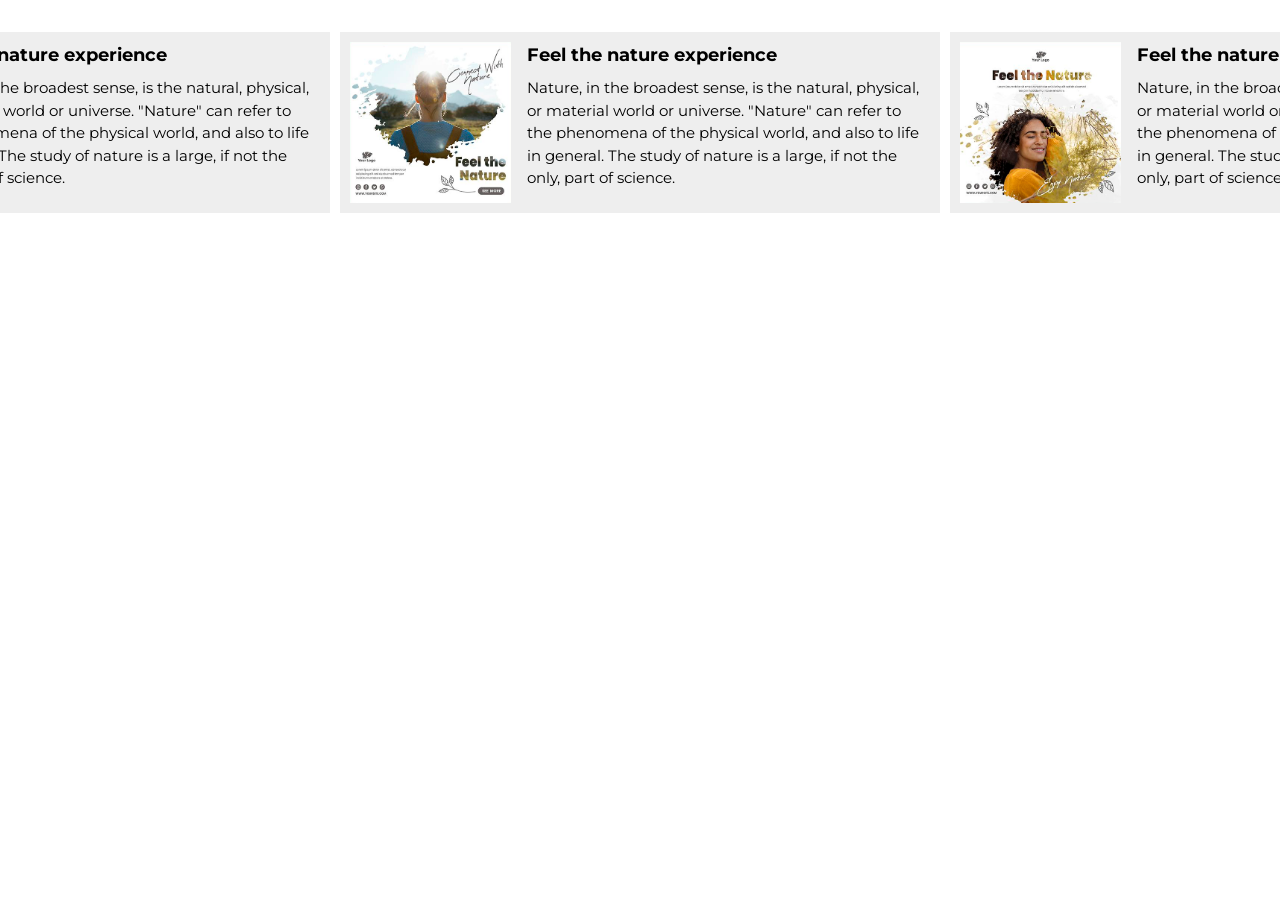
==== examples/responsive-card/index.html @ d855e8a4 "Add responsive card" ====
<!doctype html>
<html lang="en">
  <head>
    <meta charset="UTF-8" />
    <meta name="viewport" content="width=device-width, initial-scale=1.0" />
    <title>responsive card</title>
    <link rel="stylesheet" href="style.css" />
  </head>
  <body>
    <div class="container">
      <div class="card">
        <img class="card__image" src="./images/photo-01.png" alt="image" />
        <div class="card__content">
          <h3 class="card__title">Feel the nature experience</h3>
          <p>
            Nature, in the broadest sense, is the natural, physical, or material
            world or universe. "Nature" can refer to the phenomena of the
            physical world, and also to life in general. The study of nature is
            a large, if not the only, part of science.
          </p>
        </div>
      </div>
      <div class="card">
        <img class="card__image" src="./images/photo-02.png" alt="image" />
        <div class="card__content">
          <h3 class="card__title">Feel the nature experience</h3>
          <p>
            Nature, in the broadest sense, is the natural, physical, or material
            world or universe. "Nature" can refer to the phenomena of the
            physical world, and also to life in general. The study of nature is
            a large, if not the only, part of science.
          </p>
        </div>
      </div>
      <div class="card">
        <img class="card__image" src="./images/photo-03.png" alt="image" />
        <div class="card__content">
          <h3 class="card__title">Feel the nature experience</h3>
          <p>
            Nature, in the broadest sense, is the natural, physical, or material
            world or universe. "Nature" can refer to the phenomena of the
            physical world, and also to life in general. The study of nature is
            a large, if not the only, part of science.
          </p>
        </div>
      </div>
    </div>
  </body>
</html>
---- examples/responsive-card/style.css ----
/* Google Fonts */
@import url('https://fonts.googleapis.com/css2?family=Montserrat:ital,wght@0,100..900;1,100..900&display=swap');
/* RESET CSS */
@import './reset.css';

* {
  box-sizing: border-box;
}

body {
  font-family: 'Montserrat', sans-serif;
  font-size: 15px;
  line-height: 1.5;
  display: flex;
  justify-content: center;
  padding: 2rem;
}

.container {
  display: flex;
  justify-content: space-between;
  gap: 10px;
}

.card {
  display: flex;
  gap: 1rem;
  padding: 10px;
  width: 600px;
  background-color: #eee;
}

.card__image {
  width: 100px; /* ✅ */
  flex: 2;
}

.card__content {
  flex: 5;
}

.card__title {
  margin-bottom: 8px;
  font-size: 18px;
  font-weight: bold;
}

@media screen and (max-width: 767px) {
  .container {
    flex-direction: column;
  }

  .card {
    flex-direction: column;
    width: 100%;
  }
  .card__image {
    flex: 1;
    width: 100%;
  }

  .card__content {
    flex: 1;
  }
}

@media screen and (min-width: 768px) and (max-width: 1024px) {
  .container {
    flex-direction: column;
  }
  .card {
    width: 100%;
  }
}
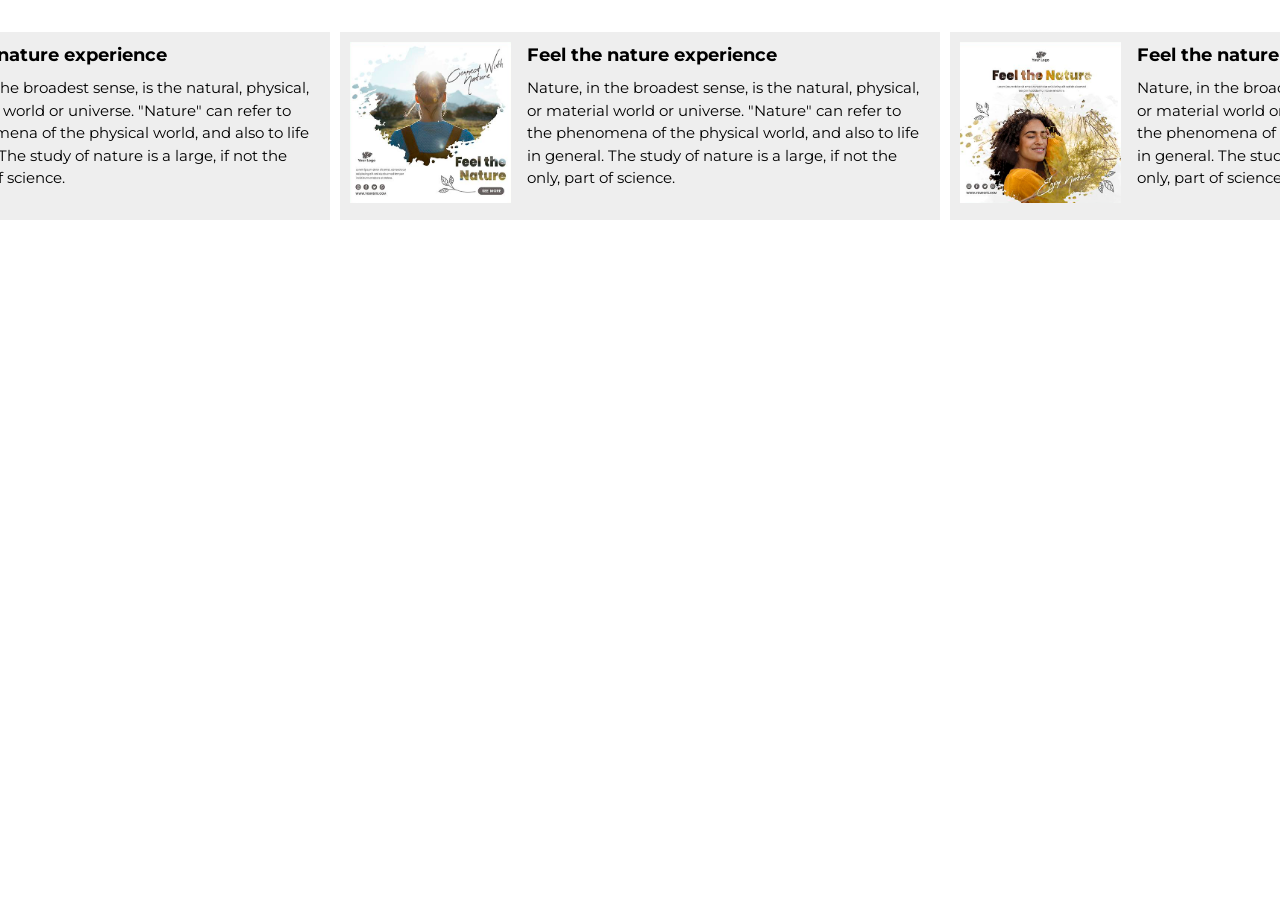
==== commit 37fd3de5: "Update responsive card" ====
--- a/examples/responsive-card/index.html
+++ b/examples/responsive-card/index.html
@@ -9,7 +9,9 @@
   <body>
     <div class="container">
       <div class="card">
-        <img class="card__image" src="./images/photo-01.png" alt="image" />
+        <div class="card__image">
+          <img class="image" src="./images/photo-01.png" alt="image" />
+        </div>
         <div class="card__content">
           <h3 class="card__title">Feel the nature experience</h3>
           <p>
@@ -21,7 +23,9 @@
         </div>
       </div>
       <div class="card">
-        <img class="card__image" src="./images/photo-02.png" alt="image" />
+        <div class="card__image">
+          <img class="image" src="./images/photo-02.png" alt="image" />
+        </div>
         <div class="card__content">
           <h3 class="card__title">Feel the nature experience</h3>
           <p>
@@ -33,7 +37,9 @@
         </div>
       </div>
       <div class="card">
-        <img class="card__image" src="./images/photo-03.png" alt="image" />
+        <div class="card__image">
+          <img class="image" src="./images/photo-03.png" alt="image" />
+        </div>
         <div class="card__content">
           <h3 class="card__title">Feel the nature experience</h3>
           <p>
--- a/examples/responsive-card/style.css
+++ b/examples/responsive-card/style.css
@@ -30,9 +30,14 @@
   background-color: #eee;
 }
 
+/* ✅ img 태그에 width를 직접 설정하지 않고 div로 한번 감싸주기 */
 .card__image {
-  width: 100px; /* ✅ */
   flex: 2;
+  width: 100px;
+}
+
+.image {
+  width: 100%;
 }
 
 .card__content {
